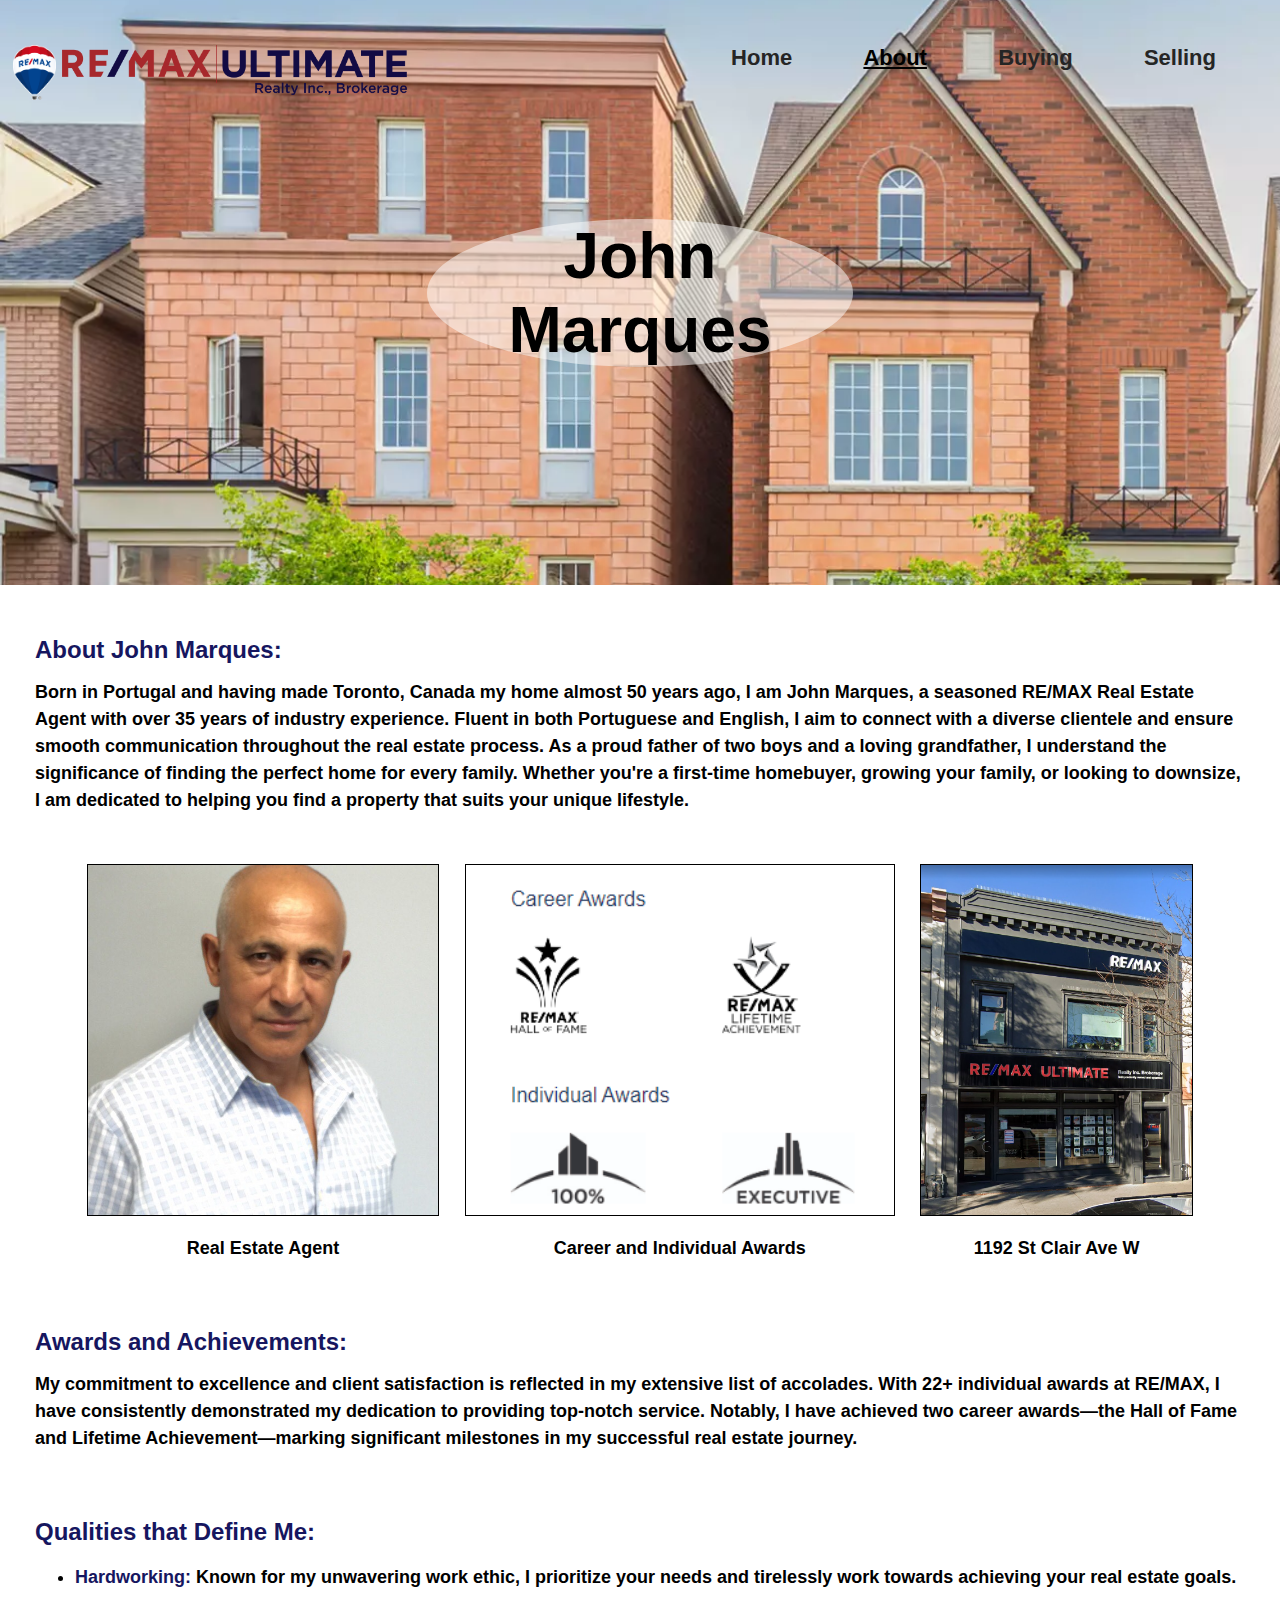
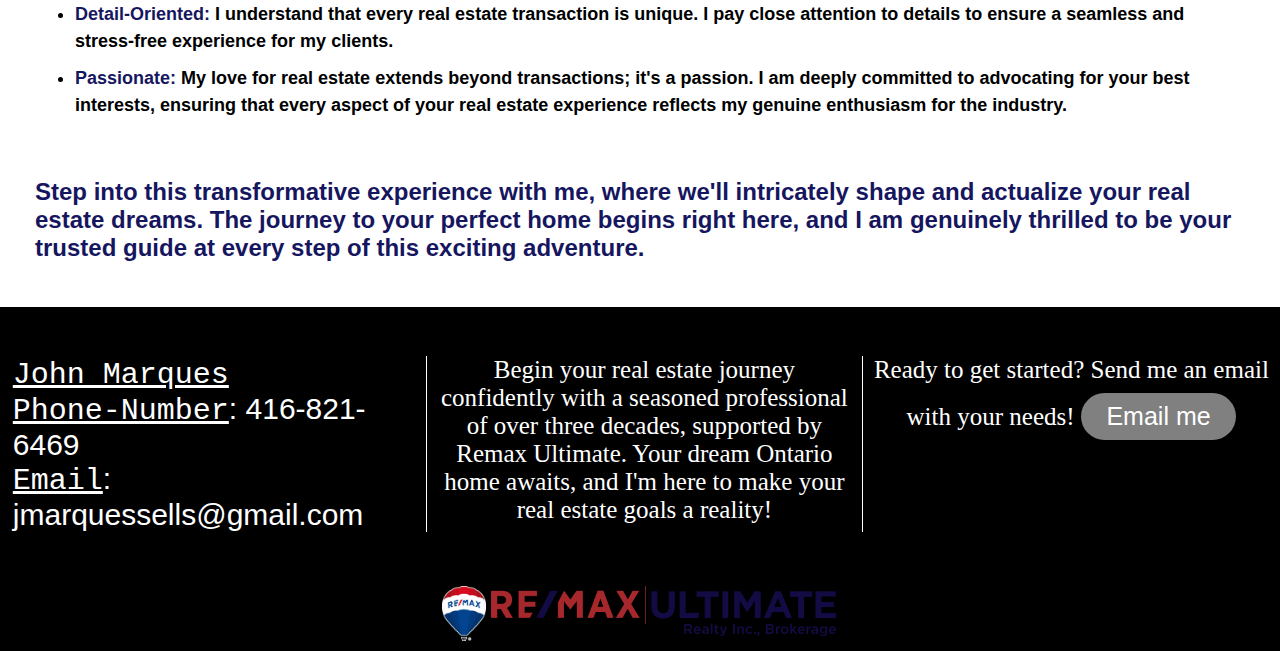
==== about.html @ fe56e2fa "Add files via upload" ====
<!DOCTYPE html>
<html lang="en">

<head>
    <meta charset="UTF-8">
    <meta name="viewport" content="width=device-width, initial-scale=1.0">
    <title>John Marques</title>
    <link rel="stylesheet" href="Styles/headerfooterstyle.css">
    <link rel="stylesheet" href="Styles/aboutstyle.css">
</head>

<body>
    <header>
        <div id="header">
            <div id="topbar">
                <div id="topleftlogo">
                    <img id="logoballoon" src="Images/remaxballoonlogo.png">
                    <img id="logo" src="Images/remaxlogo.png" alt="Remax Ultimate">
                </div>
                <nav>
                    <ul>
                        <li><a href="index.html">Home</a></li>
                        <li><a id="activepage">About</a></li>
                        <li><a href="buying.html">Buying</a></li>
                        <li><a class="rightmost" href="selling.html">Selling</a></li>
                    </ul>
                </nav>
            </div>
            <h1 id="topname">John Marques</h1>
        </div>
    </header>
    <div id="aboutmediv">
        <div id="aboutjohn">
            <div id="aboutjohnwords">
                <h1 id="aboutjohntitle">About John Marques:</h1>
                <h2 id="aboutjohnbody">Born in Portugal and having made Toronto, Canada my home almost 50 years ago, I
                    am John
                    Marques, a seasoned RE/MAX Real Estate Agent
                    with over 35 years of industry experience. Fluent in both Portuguese and English, I aim to connect
                    with
                    a diverse clientele
                    and ensure smooth communication throughout the real estate process. As a proud father of two boys
                    and a
                    loving grandfather,
                    I understand the significance of finding the perfect home for every family. Whether you're a
                    first-time
                    homebuyer, growing
                    your family, or looking to downsize, I am dedicated to helping you find a property that suits your
                    unique lifestyle.</h2>
            </div>
        </div>
        <div id="images">
            <div id="closeupimagediv">
                <img id="closeupjohnimage" src="Images\johnmarquesclosephoto.jpg" alt="John Marques">
                <h2 id="closeupimagetext">Real Estate Agent</h2>
            </div>
            <div id="awardsimagediv">
                <img id="awardsjohnimage" src="Images\awards.png" alt="Awards">
                <h2 id="awardsimagetext"> Career and Individual Awards</h2>
            </div>
            <div id="officeimagediv">
                <img id="officeimage" src="Images\remaxoffice.png" alt="Office">
                <h2 id="officeimagetext">1192 St Clair Ave W</h2>
            </div>
        </div>
        <div id="awards">
            <div id="awardswords">
                <h1 id="awardstitle">Awards and Achievements:</h1>
                <h2 id="awardsbody">My commitment to excellence and client satisfaction is reflected in my extensive
                    list of
                    accolades. With 22+ individual awards
                    at RE/MAX, I have consistently demonstrated my dedication to providing top-notch service. Notably, I
                    have achieved two career
                    awards—the Hall of Fame and Lifetime Achievement—marking significant milestones in my successful
                    real
                    estate journey.</h2>
            </div>
        </div>
        <div id="qualities">
            <h1 id="qualitiestitle">Qualities that Define Me:</h1>
            <h2 id="qualitiesbody">
                <ul>
                    <li><span style="font-weight: bold;">Hardworking: </span>Known for my unwavering work ethic, I
                        prioritize your needs and tirelessly work towards
                        achieving your real estate goals.</li>
                    <li><span style="font-weight: bold;">Detail-Oriented: </span>I understand that every real estate
                        transaction is unique. I pay close attention
                        to details to ensure a seamless and stress-free experience for my clients.</li>
                    <li><span style="font-weight: bold;">Passionate: </span> My love for real estate extends beyond
                        transactions; it's a passion. I am deeply committed
                        to advocating for your best interests, ensuring that every aspect of your real estate experience
                        reflects my genuine enthusiasm for the industry.</li>
                </ul>
            </h2>
        </div>
        <div id="bottommessage">
            <h1 id="bottommessagebody">
                Step into this transformative experience with me, where we'll intricately shape and actualize your real
                estate dreams. The journey to your perfect home begins
                right here, and I am genuinely thrilled to be your trusted guide at every step of this exciting
                adventure.</h1>
        </div>
    </div>
    <hr class="commonborder"> <!--THIS LINE SHOULD BE IN ALL HEADERS-->
    <footer id="footer">
        <div id="topfooter">
            <div id="contactinfo">
                <span class="contactdetails">John Marques</span><br><span class="contactdetails">Phone-Number</span>:
                416-821-6469
                <br><span class="contactdetails">Email</span>: jmarquessells@gmail.com
            </div>
            <hr id="whiteborder">
            </hr>
            <div id="footermessage">
                Begin your real estate journey confidently with a seasoned professional of over three decades, supported
                by
                Remax Ultimate. Your dream Ontario home awaits, and I'm here to make your real estate goals a reality!
            </div>
            <hr id="whiteborder">
            </hr>
            <div id="gettingstarteddiv">
                <span id="gettingstarted">Ready to get started? Send me an email with your needs!</span>
                <button id="mailbutton"
                    onclick="location.href='mailto:jmarquessells@gmail.com?subject=I\'m%20Interested%20in%20Buying%20or%20Selling'">Email
                    me</button>
            </div>
            <hr id="whiteborder">
            </hr>
        </div>
        <div id="endimagesdiv">
            <img id="logoballoon" src="Images/remaxballoonlogo.png">
            <img id="logo" src="Images/remaxlogo.png" alt="Remax Ultimate">
        </div>
    </footer>
</body>

</html>
---- Styles/headerfooterstyle.css ----
body {
    margin: 0;
}

#header {
    display: grid;
    grid-template-columns: repeat(3, 1fr);
    grid-template-rows: repeat(3, 1fr);
    font-family: 'Candara', Arial;
    background-image: url("../Images/houses.png");
    background-repeat: no-repeat;
    background-size: cover;
    height: 65vh;
    grid-template-areas:
        "top top top"
        ". name ."
        ". . .";
}

#topname {
    grid-area: name;
    font-weight: bold;
    color: rgb(0, 0, 0);
    font-family: 'Georgia', Arial;
    font-size: 4em;
    background-color: rgba(255, 255, 255, 0.5);
    /*background-color: rgb(151, 179, 201, 0.5);*/
    border-radius: 50%;
    display: flex;
    justify-content: center;
    align-items: center;
    text-align: center;
}

#topbar {
    display: flex;
    flex-direction: row;
    grid-area: top;
    gap: 10px;
}

#topleftlogo {
    padding-top: 5vh;
    padding-left: 1vw;
}

#logo {
    height: 55px;
}

#logoballoon {
    height: 55px;
}

header nav {
    padding-top: 5vh;
    margin-left: auto;
}

header nav ul {
    list-style: none;
    margin: 0;
    padding: 0;
    display: flex;
    flex-direction: row;
    flex-wrap: wrap;
}

header nav ul li {
    margin-right: 4vw;
}

header nav ul li a {
    text-decoration: none;
    color: rgb(37, 37, 37);
    font-weight: bold;
    font-size: 22px;
    padding: 10px;
}

header nav ul li a:hover {
    color: rgb(0, 0, 0);
}

#activepage {
    color: rgb(0, 0, 0);
    cursor: default;
    text-decoration: underline;
}

.rightmost {
    padding-right: 1vw;
}

.commonborder {
    border: 2px solid #000000;
    margin: 0px;
    width: 100vw;
}

#topfooter {
    font-family: 'Times New Roman', Times, serif;
    display: flex;
    flex-direction: row;
    background-color: #000000;
}

#contactinfo {
    font-family: Arial, Helvetica;
    color: white;
    font-size: 30px;
    background-color: #000000;
    flex: 1;
    margin-top: 5vh;
    margin-bottom: 5vh;
    padding-left: 1vw;
}

.contactdetails {
    text-decoration: underline;
    color: white;
    font-family: monospace, Arial, Helvetica;
}

#footermessage {
    margin-top: 5vh;
    margin-bottom: 5vh;
    text-align: center;
    background-color: #000000;
    color: white;
    font-size: 25px;
    flex: 1;
    padding-left: 1vw;
    padding-right: 1vw;
    border-right: 1px solid white;
    border-left: 1px solid white;
}

#gettingstarteddiv {
    background-color: #000000;
    color: white;
    font-size: 25px;
    flex: 1;
    margin-top: 5vh;
    margin-bottom: 5vh;
    text-align: center;
}

#mailbutton {
    background-color: gray;
    color: white;
    border: none;
    border-radius: 25px;
    font-size: 25px;
    cursor: pointer;
    padding: 1vh 2vw;
    margin-top: 1vh;
}

#endimagesdiv {
    padding-top: 1vh;
    background-color: #000000;
    text-align: center;
    padding-bottom: 1vh;
}

#whiteborder {
    visibility: hidden;
    border: 2px solid #ffffff;
    margin: 0px;
}

@media screen and (max-width: 970px) {
    #header {
        display: flex;
        flex-direction: column;
        gap: 5vh;
    }

    #topbar {
        flex-direction: column;
        justify-content: center;
        align-items: center;
    }

    #topleftlogo {
        padding-left: 0;
    }

    #logo {
        height: 45px;
    }

    #logoballoon {
        height: 45px;
    }

    #topname {
        font-weight: bold;
        font-family: 'Georgia', Arial;
        font-size: 3em;
        border-radius: 0;
    }

    header nav {
        margin-left: 0;
    }

    header nav ul {
        justify-content: center;
        align-items: center;
    }

    header nav ul li {
        margin-right: 3vw;
    }

    .rightmost {
        padding-right: 0;
    }

    #topfooter {
        flex-direction: column;
    }

    #contactinfo {
        margin-bottom: 0;
        padding-left: 0;
        text-align: center;
    }

    #footermessage {
        margin-bottom: 0;
        padding-left: 0;
        padding-right: 0;
        border-right: 0;
        border-left: 0;
    }

    #gettingstarteddiv {
        margin-bottom: 0;
    }

    #endimagesdiv {
        padding-top: 5vh;
        padding-bottom: 5vh;
    }

    #whiteborder {
        visibility: visible;
        margin-top: 3vh;
        border-radius: 100%;
    }
}
---- Styles/aboutstyle.css ----
:root {
    --heading-color: #16165f;
}

#images,
#awards,
#qualities {
    padding-top: 35px;
}

#bottommessage {
    padding-top: 25px;
    /* 10 less due to 10 being added from bulletin */
}

#aboutmediv {
    max-width: 1300px;
    display: flex;
    flex-direction: column;
    font-family: 'Arial', sans-serif;
    margin: 0px;
    padding: 35px;
    background-color: rgb(255, 255, 255);
    justify-content: center;
    align-items: center;
    margin: auto;
}

#images {
    display: flex;
    flex-direction: row;
    flex-wrap: wrap;
    gap: 2vw;
    justify-content: center;
    align-items: center;
}

#closeupjohnimage,
#awardsjohnimage,
#officeimage {
    height: 350px;
    border: 1px solid #000;
}

#aboutjohntitle,
#awardstitle,
#qualitiestitle,
#bottommessagebody {
    color: var(--heading-color);
    font-size: 24px;
    margin-bottom: 10px;
}

#aboutjohnbody,
#awardsbody,
#qualitiesbody,
#closeupimagetext,
#awardsimagetext,
#officeimagetext {
    color: #000000;
    font-size: 18px;
    line-height: 1.5;
}

#closeupimagetext,
#awardsimagetext,
#officeimagetext {
    text-align: center;
}

#qualities li {
    margin-bottom: 10px;
}

#qualities li span {
    font-weight: bold;
    color: var(--heading-color);
}


@media screen and (max-width: 500px) {

    #images,
    #awards,
    #qualities {
        padding-top: 10px;
    }

    #bottommessage {
        padding-top: 5px;
        /* 5 less due to 5 being added from bulletin */
    }

    #closeupjohnimage,
    #awardsjohnimage,
    #officeimage {
        height: 150px;
    }

    #aboutjohntitle,
    #qualitiestitle,
    #bottommessagebody {
        font-size: 20px;
    }

    #aboutjohnbody,
    #awardsbody,
    #qualitiesbody,
    #closeupimagetext,
    #awardsimagetext,
    #officeimagetext {
        font-size: 15px;
        line-height: 1.2;
    }

    #qualities li {
        margin-bottom: 5px;
    }
}
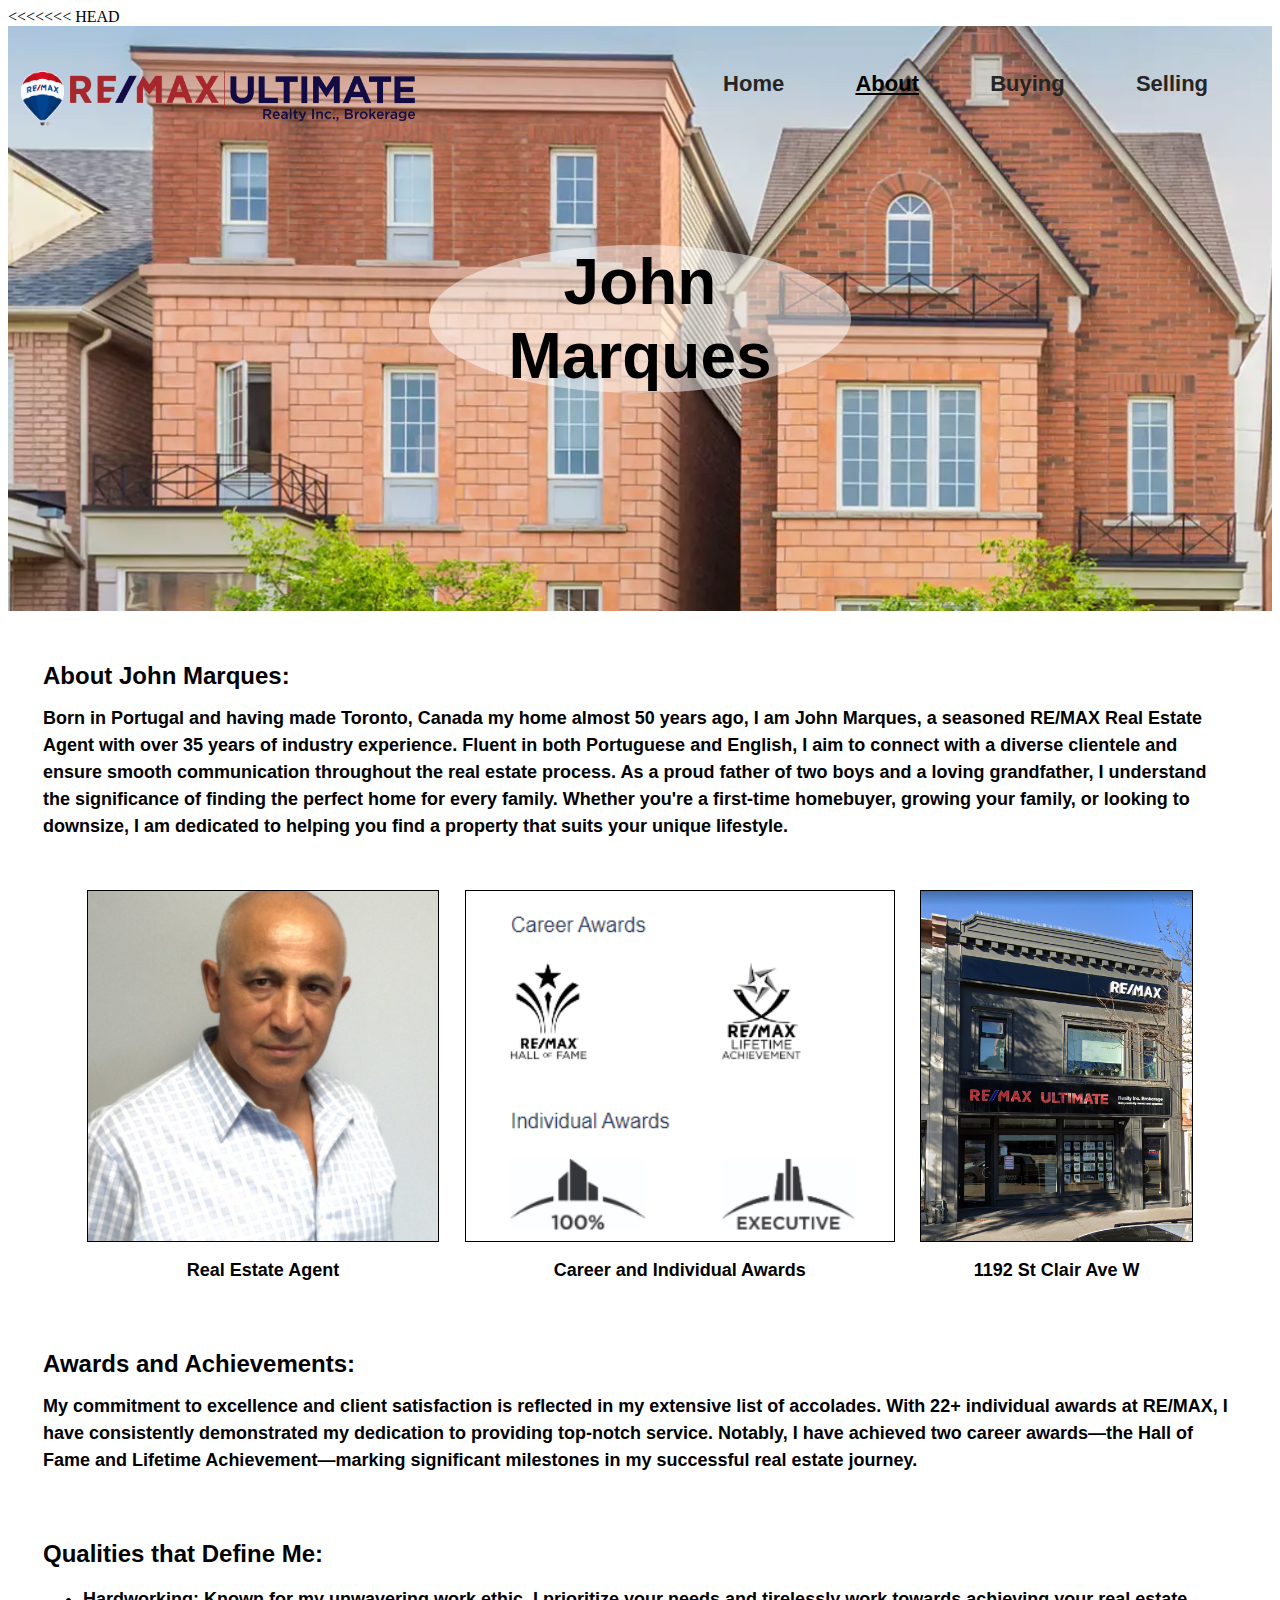
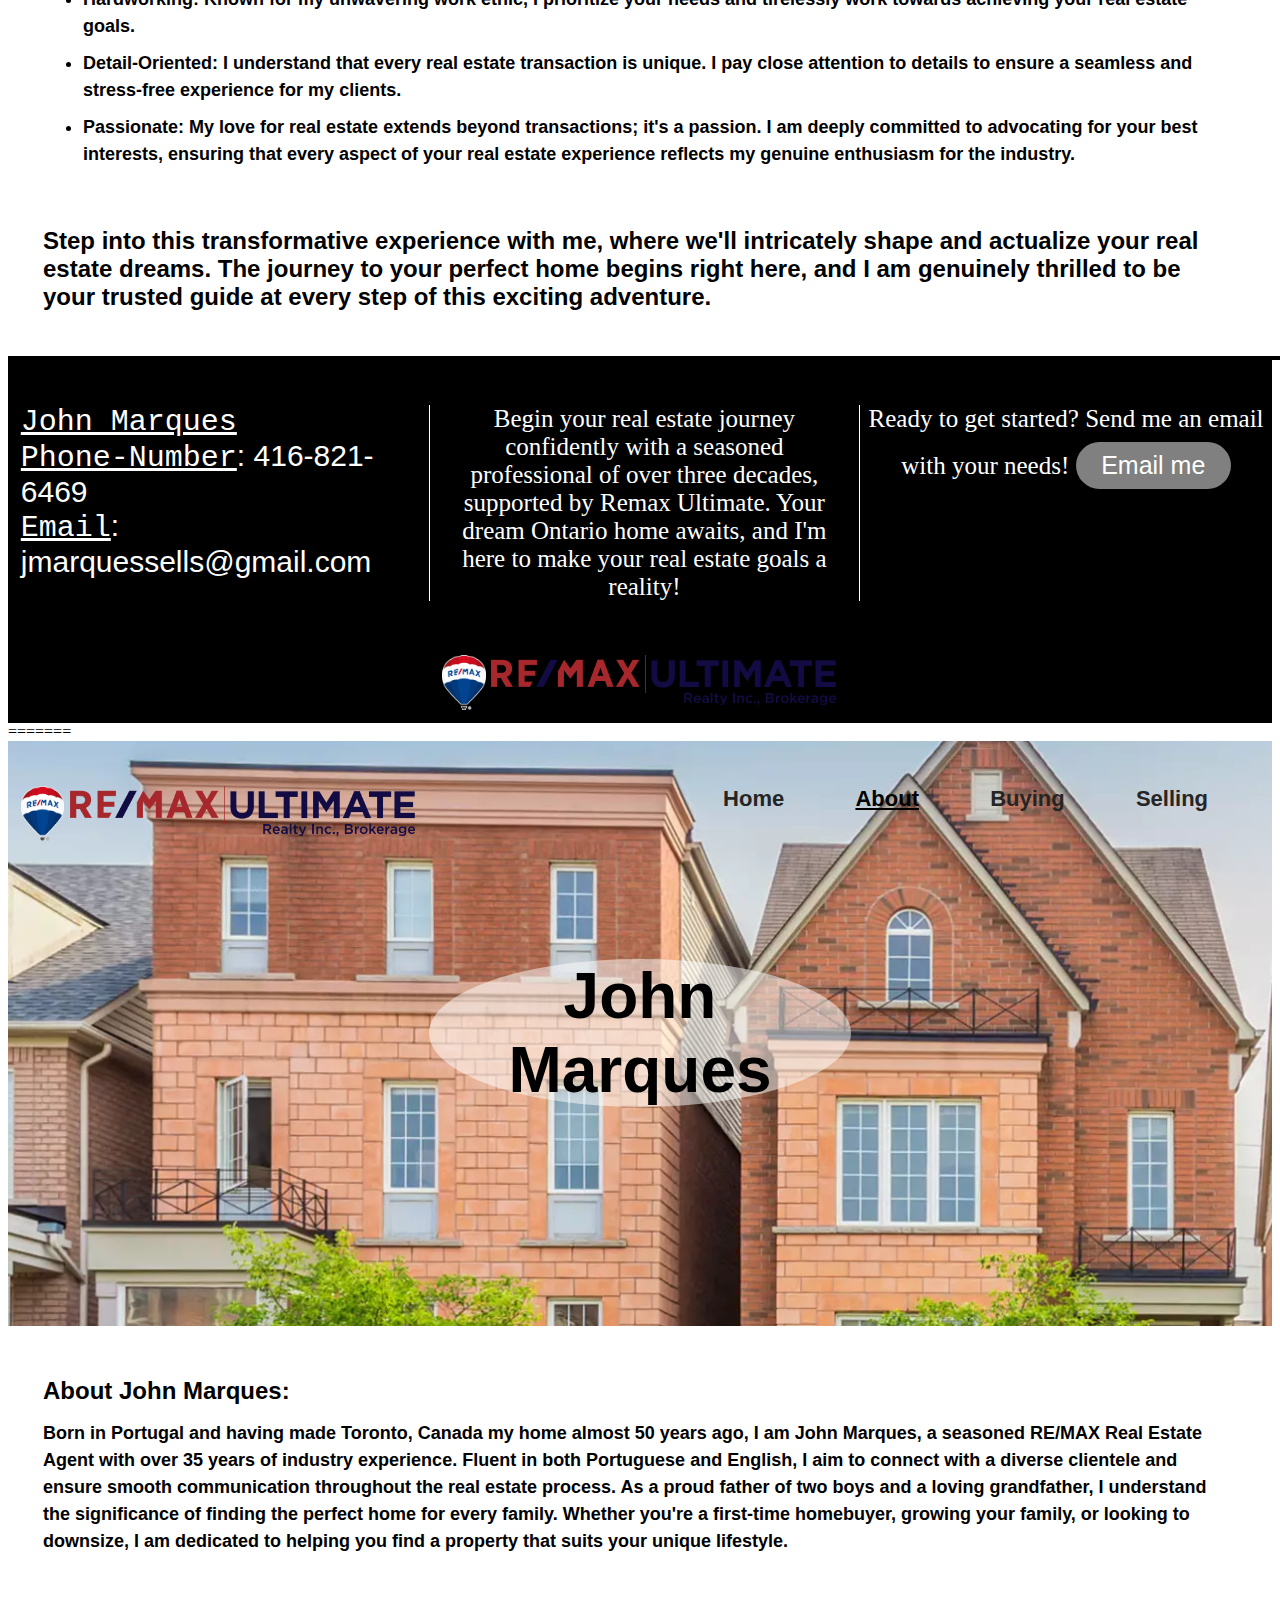
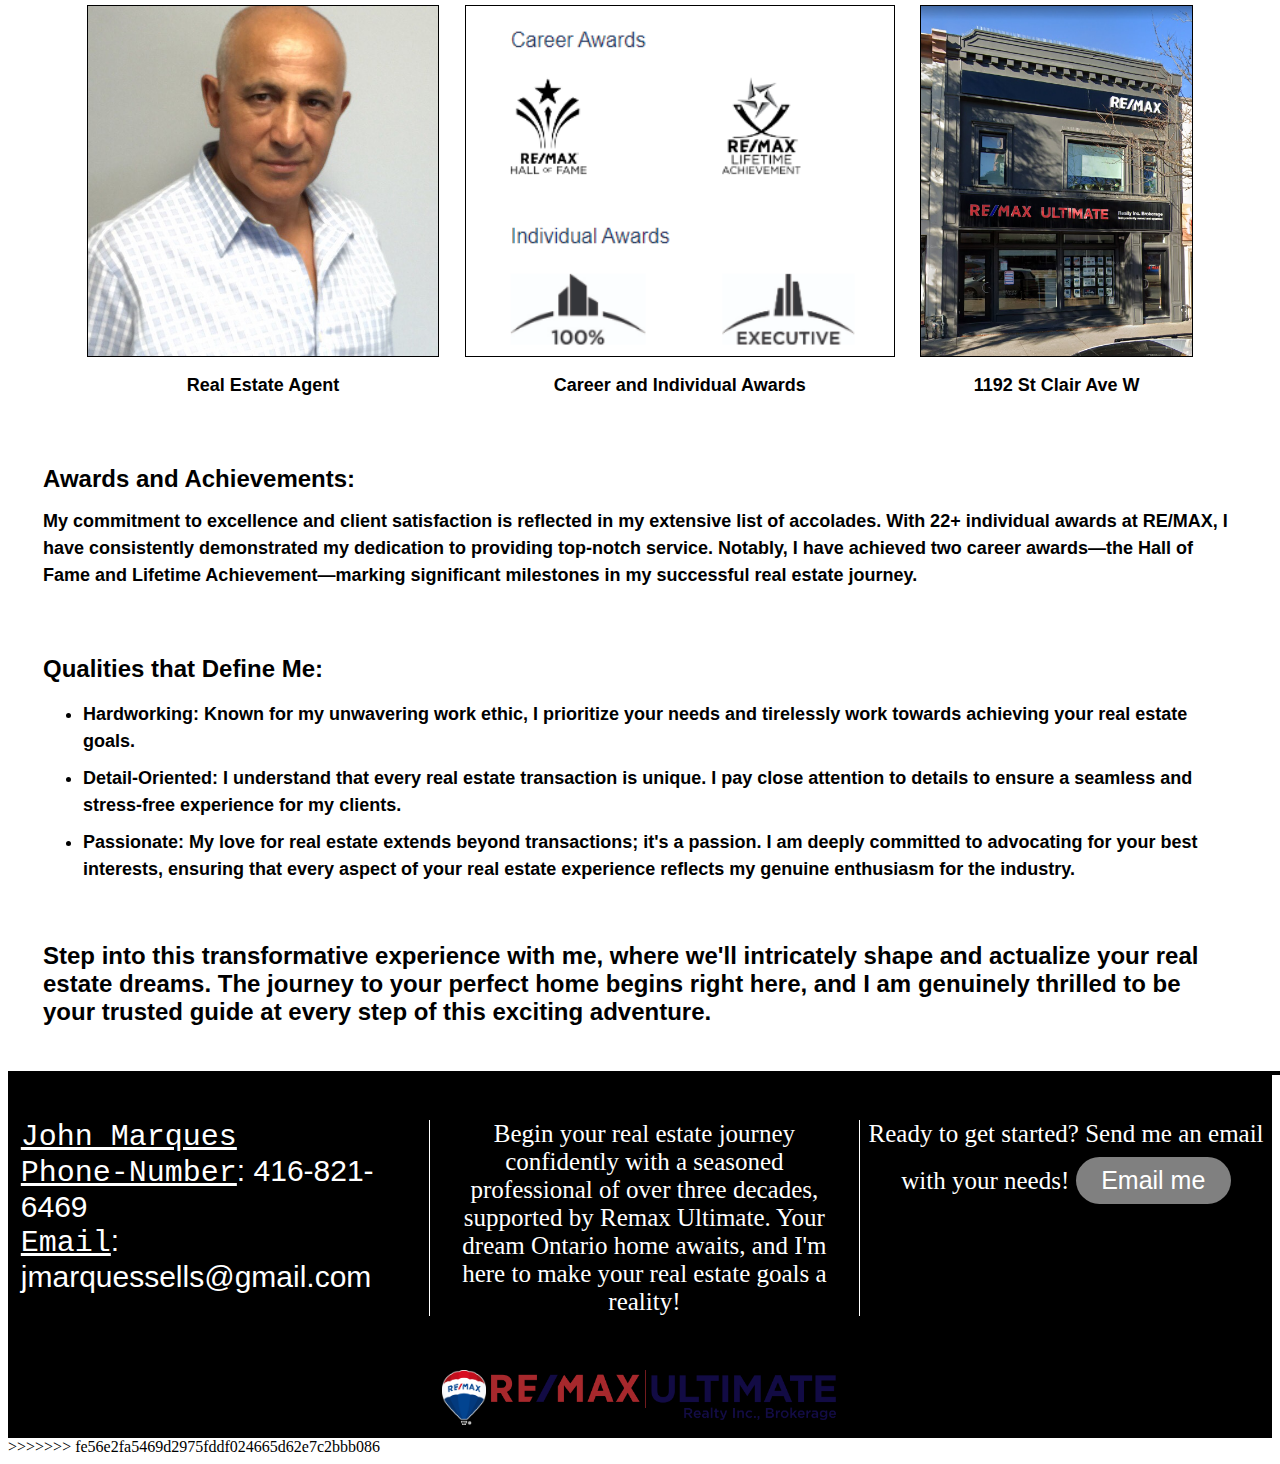
==== commit 258692bc: "Cleaned Code for Website 2" ====
--- a/about.html
+++ b/about.html
@@ -1,137 +1,276 @@
-<!DOCTYPE html>
-<html lang="en">
-
-<head>
-    <meta charset="UTF-8">
-    <meta name="viewport" content="width=device-width, initial-scale=1.0">
-    <title>John Marques</title>
-    <link rel="stylesheet" href="Styles/headerfooterstyle.css">
-    <link rel="stylesheet" href="Styles/aboutstyle.css">
-</head>
-
-<body>
-    <header>
-        <div id="header">
-            <div id="topbar">
-                <div id="topleftlogo">
-                    <img id="logoballoon" src="Images/remaxballoonlogo.png">
-                    <img id="logo" src="Images/remaxlogo.png" alt="Remax Ultimate">
-                </div>
-                <nav>
-                    <ul>
-                        <li><a href="index.html">Home</a></li>
-                        <li><a id="activepage">About</a></li>
-                        <li><a href="buying.html">Buying</a></li>
-                        <li><a class="rightmost" href="selling.html">Selling</a></li>
-                    </ul>
-                </nav>
-            </div>
-            <h1 id="topname">John Marques</h1>
-        </div>
-    </header>
-    <div id="aboutmediv">
-        <div id="aboutjohn">
-            <div id="aboutjohnwords">
-                <h1 id="aboutjohntitle">About John Marques:</h1>
-                <h2 id="aboutjohnbody">Born in Portugal and having made Toronto, Canada my home almost 50 years ago, I
-                    am John
-                    Marques, a seasoned RE/MAX Real Estate Agent
-                    with over 35 years of industry experience. Fluent in both Portuguese and English, I aim to connect
-                    with
-                    a diverse clientele
-                    and ensure smooth communication throughout the real estate process. As a proud father of two boys
-                    and a
-                    loving grandfather,
-                    I understand the significance of finding the perfect home for every family. Whether you're a
-                    first-time
-                    homebuyer, growing
-                    your family, or looking to downsize, I am dedicated to helping you find a property that suits your
-                    unique lifestyle.</h2>
-            </div>
-        </div>
-        <div id="images">
-            <div id="closeupimagediv">
-                <img id="closeupjohnimage" src="Images\johnmarquesclosephoto.jpg" alt="John Marques">
-                <h2 id="closeupimagetext">Real Estate Agent</h2>
-            </div>
-            <div id="awardsimagediv">
-                <img id="awardsjohnimage" src="Images\awards.png" alt="Awards">
-                <h2 id="awardsimagetext"> Career and Individual Awards</h2>
-            </div>
-            <div id="officeimagediv">
-                <img id="officeimage" src="Images\remaxoffice.png" alt="Office">
-                <h2 id="officeimagetext">1192 St Clair Ave W</h2>
-            </div>
-        </div>
-        <div id="awards">
-            <div id="awardswords">
-                <h1 id="awardstitle">Awards and Achievements:</h1>
-                <h2 id="awardsbody">My commitment to excellence and client satisfaction is reflected in my extensive
-                    list of
-                    accolades. With 22+ individual awards
-                    at RE/MAX, I have consistently demonstrated my dedication to providing top-notch service. Notably, I
-                    have achieved two career
-                    awards—the Hall of Fame and Lifetime Achievement—marking significant milestones in my successful
-                    real
-                    estate journey.</h2>
-            </div>
-        </div>
-        <div id="qualities">
-            <h1 id="qualitiestitle">Qualities that Define Me:</h1>
-            <h2 id="qualitiesbody">
-                <ul>
-                    <li><span style="font-weight: bold;">Hardworking: </span>Known for my unwavering work ethic, I
-                        prioritize your needs and tirelessly work towards
-                        achieving your real estate goals.</li>
-                    <li><span style="font-weight: bold;">Detail-Oriented: </span>I understand that every real estate
-                        transaction is unique. I pay close attention
-                        to details to ensure a seamless and stress-free experience for my clients.</li>
-                    <li><span style="font-weight: bold;">Passionate: </span> My love for real estate extends beyond
-                        transactions; it's a passion. I am deeply committed
-                        to advocating for your best interests, ensuring that every aspect of your real estate experience
-                        reflects my genuine enthusiasm for the industry.</li>
-                </ul>
-            </h2>
-        </div>
-        <div id="bottommessage">
-            <h1 id="bottommessagebody">
-                Step into this transformative experience with me, where we'll intricately shape and actualize your real
-                estate dreams. The journey to your perfect home begins
-                right here, and I am genuinely thrilled to be your trusted guide at every step of this exciting
-                adventure.</h1>
-        </div>
-    </div>
-    <hr class="commonborder"> <!--THIS LINE SHOULD BE IN ALL HEADERS-->
-    <footer id="footer">
-        <div id="topfooter">
-            <div id="contactinfo">
-                <span class="contactdetails">John Marques</span><br><span class="contactdetails">Phone-Number</span>:
-                416-821-6469
-                <br><span class="contactdetails">Email</span>: jmarquessells@gmail.com
-            </div>
-            <hr id="whiteborder">
-            </hr>
-            <div id="footermessage">
-                Begin your real estate journey confidently with a seasoned professional of over three decades, supported
-                by
-                Remax Ultimate. Your dream Ontario home awaits, and I'm here to make your real estate goals a reality!
-            </div>
-            <hr id="whiteborder">
-            </hr>
-            <div id="gettingstarteddiv">
-                <span id="gettingstarted">Ready to get started? Send me an email with your needs!</span>
-                <button id="mailbutton"
-                    onclick="location.href='mailto:jmarquessells@gmail.com?subject=I\'m%20Interested%20in%20Buying%20or%20Selling'">Email
-                    me</button>
-            </div>
-            <hr id="whiteborder">
-            </hr>
-        </div>
-        <div id="endimagesdiv">
-            <img id="logoballoon" src="Images/remaxballoonlogo.png">
-            <img id="logo" src="Images/remaxlogo.png" alt="Remax Ultimate">
-        </div>
-    </footer>
-</body>
-
+<<<<<<< HEAD
+<!DOCTYPE html>
+<html lang="en">
+
+<head>
+    <meta charset="UTF-8">
+    <meta name="viewport" content="width=device-width, initial-scale=1.0">
+    <title>John Marques</title>
+    <link rel="stylesheet" href="Styles/headerfooterstyle.css">
+    <link rel="stylesheet" href="Styles/aboutstyle.css">
+</head>
+
+<body>
+    <header>
+        <div id="header">
+            <div id="topbar">
+                <div id="topleftlogo">
+                    <img id="logoballoon" src="Images/remaxballoonlogo.png">
+                    <img id="logo" src="Images/remaxlogo.png" alt="Remax Ultimate">
+                </div>
+                <nav>
+                    <ul>
+                        <li><a href="index.html">Home</a></li>
+                        <li><a id="activepage">About</a></li>
+                        <li><a href="buying.html">Buying</a></li>
+                        <li><a class="rightmost" href="selling.html">Selling</a></li>
+                    </ul>
+                </nav>
+            </div>
+            <h1 id="topname">John Marques</h1>
+        </div>
+    </header>
+    <div id="aboutmediv">
+        <div id="aboutjohn">
+            <div id="aboutjohnwords">
+                <h1 id="aboutjohntitle">About John Marques:</h1>
+                <h2 id="aboutjohnbody">Born in Portugal and having made Toronto, Canada my home almost 50 years ago, I
+                    am John
+                    Marques, a seasoned RE/MAX Real Estate Agent
+                    with over 35 years of industry experience. Fluent in both Portuguese and English, I aim to connect
+                    with
+                    a diverse clientele
+                    and ensure smooth communication throughout the real estate process. As a proud father of two boys
+                    and a
+                    loving grandfather,
+                    I understand the significance of finding the perfect home for every family. Whether you're a
+                    first-time
+                    homebuyer, growing
+                    your family, or looking to downsize, I am dedicated to helping you find a property that suits your
+                    unique lifestyle.</h2>
+            </div>
+        </div>
+        <div id="images">
+            <div id="closeupimagediv">
+                <img id="closeupjohnimage" src="Images\johnmarquesclosephoto.jpg" alt="John Marques">
+                <h2 id="closeupimagetext">Real Estate Agent</h2>
+            </div>
+            <div id="awardsimagediv">
+                <img id="awardsjohnimage" src="Images\awards.png" alt="Awards">
+                <h2 id="awardsimagetext"> Career and Individual Awards</h2>
+            </div>
+            <div id="officeimagediv">
+                <img id="officeimage" src="Images\remaxoffice.png" alt="Office">
+                <h2 id="officeimagetext">1192 St Clair Ave W</h2>
+            </div>
+        </div>
+        <div id="awards">
+            <div id="awardswords">
+                <h1 id="awardstitle">Awards and Achievements:</h1>
+                <h2 id="awardsbody">My commitment to excellence and client satisfaction is reflected in my extensive
+                    list of
+                    accolades. With 22+ individual awards
+                    at RE/MAX, I have consistently demonstrated my dedication to providing top-notch service. Notably, I
+                    have achieved two career
+                    awards—the Hall of Fame and Lifetime Achievement—marking significant milestones in my successful
+                    real
+                    estate journey.</h2>
+            </div>
+        </div>
+        <div id="qualities">
+            <h1 id="qualitiestitle">Qualities that Define Me:</h1>
+            <h2 id="qualitiesbody">
+                <ul>
+                    <li><span style="font-weight: bold;">Hardworking: </span>Known for my unwavering work ethic, I
+                        prioritize your needs and tirelessly work towards
+                        achieving your real estate goals.</li>
+                    <li><span style="font-weight: bold;">Detail-Oriented: </span>I understand that every real estate
+                        transaction is unique. I pay close attention
+                        to details to ensure a seamless and stress-free experience for my clients.</li>
+                    <li><span style="font-weight: bold;">Passionate: </span> My love for real estate extends beyond
+                        transactions; it's a passion. I am deeply committed
+                        to advocating for your best interests, ensuring that every aspect of your real estate experience
+                        reflects my genuine enthusiasm for the industry.</li>
+                </ul>
+            </h2>
+        </div>
+        <div id="bottommessage">
+            <h1 id="bottommessagebody">
+                Step into this transformative experience with me, where we'll intricately shape and actualize your real
+                estate dreams. The journey to your perfect home begins
+                right here, and I am genuinely thrilled to be your trusted guide at every step of this exciting
+                adventure.</h1>
+        </div>
+    </div>
+    <hr class="commonborder"> <!--THIS LINE SHOULD BE IN ALL HEADERS-->
+    <footer id="footer">
+        <div id="topfooter">
+            <div id="contactinfo">
+                <span class="contactdetails">John Marques</span><br><span class="contactdetails">Phone-Number</span>:
+                416-821-6469
+                <br><span class="contactdetails">Email</span>: jmarquessells@gmail.com
+            </div>
+            <hr id="whiteborder">
+            </hr>
+            <div id="footermessage">
+                Begin your real estate journey confidently with a seasoned professional of over three decades, supported
+                by
+                Remax Ultimate. Your dream Ontario home awaits, and I'm here to make your real estate goals a reality!
+            </div>
+            <hr id="whiteborder">
+            </hr>
+            <div id="gettingstarteddiv">
+                <span id="gettingstarted">Ready to get started? Send me an email with your needs!</span>
+                <button id="mailbutton"
+                    onclick="location.href='mailto:jmarquessells@gmail.com?subject=I\'m%20Interested%20in%20Buying%20or%20Selling'">Email
+                    me</button>
+            </div>
+            <hr id="whiteborder">
+            </hr>
+        </div>
+        <div id="endimagesdiv">
+            <img id="logoballoon" src="Images/remaxballoonlogo.png">
+            <img id="logo" src="Images/remaxlogo.png" alt="Remax Ultimate">
+        </div>
+    </footer>
+</body>
+
+=======
+<!DOCTYPE html>
+<html lang="en">
+
+<head>
+    <meta charset="UTF-8">
+    <meta name="viewport" content="width=device-width, initial-scale=1.0">
+    <title>John Marques</title>
+    <link rel="stylesheet" href="Styles/headerfooterstyle.css">
+    <link rel="stylesheet" href="Styles/aboutstyle.css">
+</head>
+
+<body>
+    <header>
+        <div id="header">
+            <div id="topbar">
+                <div id="topleftlogo">
+                    <img id="logoballoon" src="Images/remaxballoonlogo.png">
+                    <img id="logo" src="Images/remaxlogo.png" alt="Remax Ultimate">
+                </div>
+                <nav>
+                    <ul>
+                        <li><a href="index.html">Home</a></li>
+                        <li><a id="activepage">About</a></li>
+                        <li><a href="buying.html">Buying</a></li>
+                        <li><a class="rightmost" href="selling.html">Selling</a></li>
+                    </ul>
+                </nav>
+            </div>
+            <h1 id="topname">John Marques</h1>
+        </div>
+    </header>
+    <div id="aboutmediv">
+        <div id="aboutjohn">
+            <div id="aboutjohnwords">
+                <h1 id="aboutjohntitle">About John Marques:</h1>
+                <h2 id="aboutjohnbody">Born in Portugal and having made Toronto, Canada my home almost 50 years ago, I
+                    am John
+                    Marques, a seasoned RE/MAX Real Estate Agent
+                    with over 35 years of industry experience. Fluent in both Portuguese and English, I aim to connect
+                    with
+                    a diverse clientele
+                    and ensure smooth communication throughout the real estate process. As a proud father of two boys
+                    and a
+                    loving grandfather,
+                    I understand the significance of finding the perfect home for every family. Whether you're a
+                    first-time
+                    homebuyer, growing
+                    your family, or looking to downsize, I am dedicated to helping you find a property that suits your
+                    unique lifestyle.</h2>
+            </div>
+        </div>
+        <div id="images">
+            <div id="closeupimagediv">
+                <img id="closeupjohnimage" src="Images\johnmarquesclosephoto.jpg" alt="John Marques">
+                <h2 id="closeupimagetext">Real Estate Agent</h2>
+            </div>
+            <div id="awardsimagediv">
+                <img id="awardsjohnimage" src="Images\awards.png" alt="Awards">
+                <h2 id="awardsimagetext"> Career and Individual Awards</h2>
+            </div>
+            <div id="officeimagediv">
+                <img id="officeimage" src="Images\remaxoffice.png" alt="Office">
+                <h2 id="officeimagetext">1192 St Clair Ave W</h2>
+            </div>
+        </div>
+        <div id="awards">
+            <div id="awardswords">
+                <h1 id="awardstitle">Awards and Achievements:</h1>
+                <h2 id="awardsbody">My commitment to excellence and client satisfaction is reflected in my extensive
+                    list of
+                    accolades. With 22+ individual awards
+                    at RE/MAX, I have consistently demonstrated my dedication to providing top-notch service. Notably, I
+                    have achieved two career
+                    awards—the Hall of Fame and Lifetime Achievement—marking significant milestones in my successful
+                    real
+                    estate journey.</h2>
+            </div>
+        </div>
+        <div id="qualities">
+            <h1 id="qualitiestitle">Qualities that Define Me:</h1>
+            <h2 id="qualitiesbody">
+                <ul>
+                    <li><span style="font-weight: bold;">Hardworking: </span>Known for my unwavering work ethic, I
+                        prioritize your needs and tirelessly work towards
+                        achieving your real estate goals.</li>
+                    <li><span style="font-weight: bold;">Detail-Oriented: </span>I understand that every real estate
+                        transaction is unique. I pay close attention
+                        to details to ensure a seamless and stress-free experience for my clients.</li>
+                    <li><span style="font-weight: bold;">Passionate: </span> My love for real estate extends beyond
+                        transactions; it's a passion. I am deeply committed
+                        to advocating for your best interests, ensuring that every aspect of your real estate experience
+                        reflects my genuine enthusiasm for the industry.</li>
+                </ul>
+            </h2>
+        </div>
+        <div id="bottommessage">
+            <h1 id="bottommessagebody">
+                Step into this transformative experience with me, where we'll intricately shape and actualize your real
+                estate dreams. The journey to your perfect home begins
+                right here, and I am genuinely thrilled to be your trusted guide at every step of this exciting
+                adventure.</h1>
+        </div>
+    </div>
+    <hr class="commonborder"> <!--THIS LINE SHOULD BE IN ALL HEADERS-->
+    <footer id="footer">
+        <div id="topfooter">
+            <div id="contactinfo">
+                <span class="contactdetails">John Marques</span><br><span class="contactdetails">Phone-Number</span>:
+                416-821-6469
+                <br><span class="contactdetails">Email</span>: jmarquessells@gmail.com
+            </div>
+            <hr id="whiteborder">
+            </hr>
+            <div id="footermessage">
+                Begin your real estate journey confidently with a seasoned professional of over three decades, supported
+                by
+                Remax Ultimate. Your dream Ontario home awaits, and I'm here to make your real estate goals a reality!
+            </div>
+            <hr id="whiteborder">
+            </hr>
+            <div id="gettingstarteddiv">
+                <span id="gettingstarted">Ready to get started? Send me an email with your needs!</span>
+                <button id="mailbutton"
+                    onclick="location.href='mailto:jmarquessells@gmail.com?subject=I\'m%20Interested%20in%20Buying%20or%20Selling'">Email
+                    me</button>
+            </div>
+            <hr id="whiteborder">
+            </hr>
+        </div>
+        <div id="endimagesdiv">
+            <img id="logoballoon" src="Images/remaxballoonlogo.png">
+            <img id="logo" src="Images/remaxlogo.png" alt="Remax Ultimate">
+        </div>
+    </footer>
+</body>
+
+>>>>>>> fe56e2fa5469d2975fddf024665d62e7c2bbb086
 </html>--- a/Styles/headerfooterstyle.css
+++ b/Styles/headerfooterstyle.css
@@ -1,254 +1,510 @@
-body {
-    margin: 0;
-}
-
-#header {
-    display: grid;
-    grid-template-columns: repeat(3, 1fr);
-    grid-template-rows: repeat(3, 1fr);
-    font-family: 'Candara', Arial;
-    background-image: url("../Images/houses.png");
-    background-repeat: no-repeat;
-    background-size: cover;
-    height: 65vh;
-    grid-template-areas:
-        "top top top"
-        ". name ."
-        ". . .";
-}
-
-#topname {
-    grid-area: name;
-    font-weight: bold;
-    color: rgb(0, 0, 0);
-    font-family: 'Georgia', Arial;
-    font-size: 4em;
-    background-color: rgba(255, 255, 255, 0.5);
-    /*background-color: rgb(151, 179, 201, 0.5);*/
-    border-radius: 50%;
-    display: flex;
-    justify-content: center;
-    align-items: center;
-    text-align: center;
-}
-
-#topbar {
-    display: flex;
-    flex-direction: row;
-    grid-area: top;
-    gap: 10px;
-}
-
-#topleftlogo {
-    padding-top: 5vh;
-    padding-left: 1vw;
-}
-
-#logo {
-    height: 55px;
-}
-
-#logoballoon {
-    height: 55px;
-}
-
-header nav {
-    padding-top: 5vh;
-    margin-left: auto;
-}
-
-header nav ul {
-    list-style: none;
-    margin: 0;
-    padding: 0;
-    display: flex;
-    flex-direction: row;
-    flex-wrap: wrap;
-}
-
-header nav ul li {
-    margin-right: 4vw;
-}
-
-header nav ul li a {
-    text-decoration: none;
-    color: rgb(37, 37, 37);
-    font-weight: bold;
-    font-size: 22px;
-    padding: 10px;
-}
-
-header nav ul li a:hover {
-    color: rgb(0, 0, 0);
-}
-
-#activepage {
-    color: rgb(0, 0, 0);
-    cursor: default;
-    text-decoration: underline;
-}
-
-.rightmost {
-    padding-right: 1vw;
-}
-
-.commonborder {
-    border: 2px solid #000000;
-    margin: 0px;
-    width: 100vw;
-}
-
-#topfooter {
-    font-family: 'Times New Roman', Times, serif;
-    display: flex;
-    flex-direction: row;
-    background-color: #000000;
-}
-
-#contactinfo {
-    font-family: Arial, Helvetica;
-    color: white;
-    font-size: 30px;
-    background-color: #000000;
-    flex: 1;
-    margin-top: 5vh;
-    margin-bottom: 5vh;
-    padding-left: 1vw;
-}
-
-.contactdetails {
-    text-decoration: underline;
-    color: white;
-    font-family: monospace, Arial, Helvetica;
-}
-
-#footermessage {
-    margin-top: 5vh;
-    margin-bottom: 5vh;
-    text-align: center;
-    background-color: #000000;
-    color: white;
-    font-size: 25px;
-    flex: 1;
-    padding-left: 1vw;
-    padding-right: 1vw;
-    border-right: 1px solid white;
-    border-left: 1px solid white;
-}
-
-#gettingstarteddiv {
-    background-color: #000000;
-    color: white;
-    font-size: 25px;
-    flex: 1;
-    margin-top: 5vh;
-    margin-bottom: 5vh;
-    text-align: center;
-}
-
-#mailbutton {
-    background-color: gray;
-    color: white;
-    border: none;
-    border-radius: 25px;
-    font-size: 25px;
-    cursor: pointer;
-    padding: 1vh 2vw;
-    margin-top: 1vh;
-}
-
-#endimagesdiv {
-    padding-top: 1vh;
-    background-color: #000000;
-    text-align: center;
-    padding-bottom: 1vh;
-}
-
-#whiteborder {
-    visibility: hidden;
-    border: 2px solid #ffffff;
-    margin: 0px;
-}
-
-@media screen and (max-width: 970px) {
-    #header {
-        display: flex;
-        flex-direction: column;
-        gap: 5vh;
-    }
-
-    #topbar {
-        flex-direction: column;
-        justify-content: center;
-        align-items: center;
-    }
-
-    #topleftlogo {
-        padding-left: 0;
-    }
-
-    #logo {
-        height: 45px;
-    }
-
-    #logoballoon {
-        height: 45px;
-    }
-
-    #topname {
-        font-weight: bold;
-        font-family: 'Georgia', Arial;
-        font-size: 3em;
-        border-radius: 0;
-    }
-
-    header nav {
-        margin-left: 0;
-    }
-
-    header nav ul {
-        justify-content: center;
-        align-items: center;
-    }
-
-    header nav ul li {
-        margin-right: 3vw;
-    }
-
-    .rightmost {
-        padding-right: 0;
-    }
-
-    #topfooter {
-        flex-direction: column;
-    }
-
-    #contactinfo {
-        margin-bottom: 0;
-        padding-left: 0;
-        text-align: center;
-    }
-
-    #footermessage {
-        margin-bottom: 0;
-        padding-left: 0;
-        padding-right: 0;
-        border-right: 0;
-        border-left: 0;
-    }
-
-    #gettingstarteddiv {
-        margin-bottom: 0;
-    }
-
-    #endimagesdiv {
-        padding-top: 5vh;
-        padding-bottom: 5vh;
-    }
-
-    #whiteborder {
-        visibility: visible;
-        margin-top: 3vh;
-        border-radius: 100%;
-    }
+<<<<<<< HEAD
+body {
+    margin: 0;
+}
+
+#header {
+    display: grid;
+    grid-template-columns: repeat(3, 1fr);
+    grid-template-rows: repeat(3, 1fr);
+    font-family: 'Candara', Arial;
+    background-image: url("../Images/houses.png");
+    background-repeat: no-repeat;
+    background-size: cover;
+    height: 65vh;
+    grid-template-areas:
+        "top top top"
+        ". name ."
+        ". . .";
+}
+
+#topname {
+    grid-area: name;
+    font-weight: bold;
+    color: rgb(0, 0, 0);
+    font-family: 'Georgia', Arial;
+    font-size: 4em;
+    background-color: rgba(255, 255, 255, 0.5);
+    /*background-color: rgb(151, 179, 201, 0.5);*/
+    border-radius: 50%;
+    display: flex;
+    justify-content: center;
+    align-items: center;
+    text-align: center;
+}
+
+#topbar {
+    display: flex;
+    flex-direction: row;
+    grid-area: top;
+    gap: 10px;
+}
+
+#topleftlogo {
+    padding-top: 5vh;
+    padding-left: 1vw;
+}
+
+#logo {
+    height: 55px;
+}
+
+#logoballoon {
+    height: 55px;
+}
+
+header nav {
+    padding-top: 5vh;
+    margin-left: auto;
+}
+
+header nav ul {
+    list-style: none;
+    margin: 0;
+    padding: 0;
+    display: flex;
+    flex-direction: row;
+    flex-wrap: wrap;
+}
+
+header nav ul li {
+    margin-right: 4vw;
+}
+
+header nav ul li a {
+    text-decoration: none;
+    color: rgb(37, 37, 37);
+    font-weight: bold;
+    font-size: 22px;
+    padding: 10px;
+}
+
+header nav ul li a:hover {
+    color: rgb(0, 0, 0);
+}
+
+#activepage {
+    color: rgb(0, 0, 0);
+    cursor: default;
+    text-decoration: underline;
+}
+
+.rightmost {
+    padding-right: 1vw;
+}
+
+.commonborder {
+    border: 2px solid #000000;
+    margin: 0px;
+    width: 100vw;
+}
+
+#topfooter {
+    font-family: 'Times New Roman', Times, serif;
+    display: flex;
+    flex-direction: row;
+    background-color: #000000;
+}
+
+#contactinfo {
+    font-family: Arial, Helvetica;
+    color: white;
+    font-size: 30px;
+    background-color: #000000;
+    flex: 1;
+    margin-top: 5vh;
+    margin-bottom: 5vh;
+    padding-left: 1vw;
+}
+
+.contactdetails {
+    text-decoration: underline;
+    color: white;
+    font-family: monospace, Arial, Helvetica;
+}
+
+#footermessage {
+    margin-top: 5vh;
+    margin-bottom: 5vh;
+    text-align: center;
+    background-color: #000000;
+    color: white;
+    font-size: 25px;
+    flex: 1;
+    padding-left: 1vw;
+    padding-right: 1vw;
+    border-right: 1px solid white;
+    border-left: 1px solid white;
+}
+
+#gettingstarteddiv {
+    background-color: #000000;
+    color: white;
+    font-size: 25px;
+    flex: 1;
+    margin-top: 5vh;
+    margin-bottom: 5vh;
+    text-align: center;
+}
+
+#mailbutton {
+    background-color: gray;
+    color: white;
+    border: none;
+    border-radius: 25px;
+    font-size: 25px;
+    cursor: pointer;
+    padding: 1vh 2vw;
+    margin-top: 1vh;
+}
+
+#endimagesdiv {
+    padding-top: 1vh;
+    background-color: #000000;
+    text-align: center;
+    padding-bottom: 1vh;
+}
+
+#whiteborder {
+    visibility: hidden;
+    border: 2px solid #ffffff;
+    margin: 0px;
+}
+
+@media screen and (max-width: 970px) {
+    #header {
+        display: flex;
+        flex-direction: column;
+        gap: 5vh;
+    }
+
+    #topbar {
+        flex-direction: column;
+        justify-content: center;
+        align-items: center;
+    }
+
+    #topleftlogo {
+        padding-left: 0;
+    }
+
+    #logo {
+        height: 45px;
+    }
+
+    #logoballoon {
+        height: 45px;
+    }
+
+    #topname {
+        font-weight: bold;
+        font-family: 'Georgia', Arial;
+        font-size: 3em;
+        border-radius: 0;
+    }
+
+    header nav {
+        margin-left: 0;
+    }
+
+    header nav ul {
+        justify-content: center;
+        align-items: center;
+    }
+
+    header nav ul li {
+        margin-right: 3vw;
+    }
+
+    .rightmost {
+        padding-right: 0;
+    }
+
+    #topfooter {
+        flex-direction: column;
+    }
+
+    #contactinfo {
+        margin-bottom: 0;
+        padding-left: 0;
+        text-align: center;
+    }
+
+    #footermessage {
+        margin-bottom: 0;
+        padding-left: 0;
+        padding-right: 0;
+        border-right: 0;
+        border-left: 0;
+    }
+
+    #gettingstarteddiv {
+        margin-bottom: 0;
+    }
+
+    #endimagesdiv {
+        padding-top: 5vh;
+        padding-bottom: 5vh;
+    }
+
+    #whiteborder {
+        visibility: visible;
+        margin-top: 3vh;
+        border-radius: 100%;
+    }
+=======
+body {
+    margin: 0;
+}
+
+#header {
+    display: grid;
+    grid-template-columns: repeat(3, 1fr);
+    grid-template-rows: repeat(3, 1fr);
+    font-family: 'Candara', Arial;
+    background-image: url("../Images/houses.png");
+    background-repeat: no-repeat;
+    background-size: cover;
+    height: 65vh;
+    grid-template-areas:
+        "top top top"
+        ". name ."
+        ". . .";
+}
+
+#topname {
+    grid-area: name;
+    font-weight: bold;
+    color: rgb(0, 0, 0);
+    font-family: 'Georgia', Arial;
+    font-size: 4em;
+    background-color: rgba(255, 255, 255, 0.5);
+    /*background-color: rgb(151, 179, 201, 0.5);*/
+    border-radius: 50%;
+    display: flex;
+    justify-content: center;
+    align-items: center;
+    text-align: center;
+}
+
+#topbar {
+    display: flex;
+    flex-direction: row;
+    grid-area: top;
+    gap: 10px;
+}
+
+#topleftlogo {
+    padding-top: 5vh;
+    padding-left: 1vw;
+}
+
+#logo {
+    height: 55px;
+}
+
+#logoballoon {
+    height: 55px;
+}
+
+header nav {
+    padding-top: 5vh;
+    margin-left: auto;
+}
+
+header nav ul {
+    list-style: none;
+    margin: 0;
+    padding: 0;
+    display: flex;
+    flex-direction: row;
+    flex-wrap: wrap;
+}
+
+header nav ul li {
+    margin-right: 4vw;
+}
+
+header nav ul li a {
+    text-decoration: none;
+    color: rgb(37, 37, 37);
+    font-weight: bold;
+    font-size: 22px;
+    padding: 10px;
+}
+
+header nav ul li a:hover {
+    color: rgb(0, 0, 0);
+}
+
+#activepage {
+    color: rgb(0, 0, 0);
+    cursor: default;
+    text-decoration: underline;
+}
+
+.rightmost {
+    padding-right: 1vw;
+}
+
+.commonborder {
+    border: 2px solid #000000;
+    margin: 0px;
+    width: 100vw;
+}
+
+#topfooter {
+    font-family: 'Times New Roman', Times, serif;
+    display: flex;
+    flex-direction: row;
+    background-color: #000000;
+}
+
+#contactinfo {
+    font-family: Arial, Helvetica;
+    color: white;
+    font-size: 30px;
+    background-color: #000000;
+    flex: 1;
+    margin-top: 5vh;
+    margin-bottom: 5vh;
+    padding-left: 1vw;
+}
+
+.contactdetails {
+    text-decoration: underline;
+    color: white;
+    font-family: monospace, Arial, Helvetica;
+}
+
+#footermessage {
+    margin-top: 5vh;
+    margin-bottom: 5vh;
+    text-align: center;
+    background-color: #000000;
+    color: white;
+    font-size: 25px;
+    flex: 1;
+    padding-left: 1vw;
+    padding-right: 1vw;
+    border-right: 1px solid white;
+    border-left: 1px solid white;
+}
+
+#gettingstarteddiv {
+    background-color: #000000;
+    color: white;
+    font-size: 25px;
+    flex: 1;
+    margin-top: 5vh;
+    margin-bottom: 5vh;
+    text-align: center;
+}
+
+#mailbutton {
+    background-color: gray;
+    color: white;
+    border: none;
+    border-radius: 25px;
+    font-size: 25px;
+    cursor: pointer;
+    padding: 1vh 2vw;
+    margin-top: 1vh;
+}
+
+#endimagesdiv {
+    padding-top: 1vh;
+    background-color: #000000;
+    text-align: center;
+    padding-bottom: 1vh;
+}
+
+#whiteborder {
+    visibility: hidden;
+    border: 2px solid #ffffff;
+    margin: 0px;
+}
+
+@media screen and (max-width: 970px) {
+    #header {
+        display: flex;
+        flex-direction: column;
+        gap: 5vh;
+    }
+
+    #topbar {
+        flex-direction: column;
+        justify-content: center;
+        align-items: center;
+    }
+
+    #topleftlogo {
+        padding-left: 0;
+    }
+
+    #logo {
+        height: 45px;
+    }
+
+    #logoballoon {
+        height: 45px;
+    }
+
+    #topname {
+        font-weight: bold;
+        font-family: 'Georgia', Arial;
+        font-size: 3em;
+        border-radius: 0;
+    }
+
+    header nav {
+        margin-left: 0;
+    }
+
+    header nav ul {
+        justify-content: center;
+        align-items: center;
+    }
+
+    header nav ul li {
+        margin-right: 3vw;
+    }
+
+    .rightmost {
+        padding-right: 0;
+    }
+
+    #topfooter {
+        flex-direction: column;
+    }
+
+    #contactinfo {
+        margin-bottom: 0;
+        padding-left: 0;
+        text-align: center;
+    }
+
+    #footermessage {
+        margin-bottom: 0;
+        padding-left: 0;
+        padding-right: 0;
+        border-right: 0;
+        border-left: 0;
+    }
+
+    #gettingstarteddiv {
+        margin-bottom: 0;
+    }
+
+    #endimagesdiv {
+        padding-top: 5vh;
+        padding-bottom: 5vh;
+    }
+
+    #whiteborder {
+        visibility: visible;
+        margin-top: 3vh;
+        border-radius: 100%;
+    }
+>>>>>>> fe56e2fa5469d2975fddf024665d62e7c2bbb086
 }--- a/Styles/aboutstyle.css
+++ b/Styles/aboutstyle.css
@@ -1,119 +1,240 @@
-:root {
-    --heading-color: #16165f;
-}
-
-#images,
-#awards,
-#qualities {
-    padding-top: 35px;
-}
-
-#bottommessage {
-    padding-top: 25px;
-    /* 10 less due to 10 being added from bulletin */
-}
-
-#aboutmediv {
-    max-width: 1300px;
-    display: flex;
-    flex-direction: column;
-    font-family: 'Arial', sans-serif;
-    margin: 0px;
-    padding: 35px;
-    background-color: rgb(255, 255, 255);
-    justify-content: center;
-    align-items: center;
-    margin: auto;
-}
-
-#images {
-    display: flex;
-    flex-direction: row;
-    flex-wrap: wrap;
-    gap: 2vw;
-    justify-content: center;
-    align-items: center;
-}
-
-#closeupjohnimage,
-#awardsjohnimage,
-#officeimage {
-    height: 350px;
-    border: 1px solid #000;
-}
-
-#aboutjohntitle,
-#awardstitle,
-#qualitiestitle,
-#bottommessagebody {
-    color: var(--heading-color);
-    font-size: 24px;
-    margin-bottom: 10px;
-}
-
-#aboutjohnbody,
-#awardsbody,
-#qualitiesbody,
-#closeupimagetext,
-#awardsimagetext,
-#officeimagetext {
-    color: #000000;
-    font-size: 18px;
-    line-height: 1.5;
-}
-
-#closeupimagetext,
-#awardsimagetext,
-#officeimagetext {
-    text-align: center;
-}
-
-#qualities li {
-    margin-bottom: 10px;
-}
-
-#qualities li span {
-    font-weight: bold;
-    color: var(--heading-color);
-}
-
-
-@media screen and (max-width: 500px) {
-
-    #images,
-    #awards,
-    #qualities {
-        padding-top: 10px;
-    }
-
-    #bottommessage {
-        padding-top: 5px;
-        /* 5 less due to 5 being added from bulletin */
-    }
-
-    #closeupjohnimage,
-    #awardsjohnimage,
-    #officeimage {
-        height: 150px;
-    }
-
-    #aboutjohntitle,
-    #qualitiestitle,
-    #bottommessagebody {
-        font-size: 20px;
-    }
-
-    #aboutjohnbody,
-    #awardsbody,
-    #qualitiesbody,
-    #closeupimagetext,
-    #awardsimagetext,
-    #officeimagetext {
-        font-size: 15px;
-        line-height: 1.2;
-    }
-
-    #qualities li {
-        margin-bottom: 5px;
-    }
+<<<<<<< HEAD
+:root {
+    --heading-color: #16165f;
+}
+
+#images,
+#awards,
+#qualities {
+    padding-top: 35px;
+}
+
+#bottommessage {
+    padding-top: 25px;
+    /* 10 less due to 10 being added from bulletin */
+}
+
+#aboutmediv {
+    max-width: 1300px;
+    display: flex;
+    flex-direction: column;
+    font-family: 'Arial', sans-serif;
+    margin: 0px;
+    padding: 35px;
+    background-color: rgb(255, 255, 255);
+    justify-content: center;
+    align-items: center;
+    margin: auto;
+}
+
+#images {
+    display: flex;
+    flex-direction: row;
+    flex-wrap: wrap;
+    gap: 2vw;
+    justify-content: center;
+    align-items: center;
+}
+
+#closeupjohnimage,
+#awardsjohnimage,
+#officeimage {
+    height: 350px;
+    border: 1px solid #000;
+}
+
+#aboutjohntitle,
+#awardstitle,
+#qualitiestitle,
+#bottommessagebody {
+    color: var(--heading-color);
+    font-size: 24px;
+    margin-bottom: 10px;
+}
+
+#aboutjohnbody,
+#awardsbody,
+#qualitiesbody,
+#closeupimagetext,
+#awardsimagetext,
+#officeimagetext {
+    color: #000000;
+    font-size: 18px;
+    line-height: 1.5;
+}
+
+#closeupimagetext,
+#awardsimagetext,
+#officeimagetext {
+    text-align: center;
+}
+
+#qualities li {
+    margin-bottom: 10px;
+}
+
+#qualities li span {
+    font-weight: bold;
+    color: var(--heading-color);
+}
+
+
+@media screen and (max-width: 500px) {
+
+    #images,
+    #awards,
+    #qualities {
+        padding-top: 10px;
+    }
+
+    #bottommessage {
+        padding-top: 5px;
+        /* 5 less due to 5 being added from bulletin */
+    }
+
+    #closeupjohnimage,
+    #awardsjohnimage,
+    #officeimage {
+        height: 150px;
+    }
+
+    #aboutjohntitle,
+    #qualitiestitle,
+    #bottommessagebody {
+        font-size: 20px;
+    }
+
+    #aboutjohnbody,
+    #awardsbody,
+    #qualitiesbody,
+    #closeupimagetext,
+    #awardsimagetext,
+    #officeimagetext {
+        font-size: 15px;
+        line-height: 1.2;
+    }
+
+    #qualities li {
+        margin-bottom: 5px;
+    }
+=======
+:root {
+    --heading-color: #16165f;
+}
+
+#images,
+#awards,
+#qualities {
+    padding-top: 35px;
+}
+
+#bottommessage {
+    padding-top: 25px;
+    /* 10 less due to 10 being added from bulletin */
+}
+
+#aboutmediv {
+    max-width: 1300px;
+    display: flex;
+    flex-direction: column;
+    font-family: 'Arial', sans-serif;
+    margin: 0px;
+    padding: 35px;
+    background-color: rgb(255, 255, 255);
+    justify-content: center;
+    align-items: center;
+    margin: auto;
+}
+
+#images {
+    display: flex;
+    flex-direction: row;
+    flex-wrap: wrap;
+    gap: 2vw;
+    justify-content: center;
+    align-items: center;
+}
+
+#closeupjohnimage,
+#awardsjohnimage,
+#officeimage {
+    height: 350px;
+    border: 1px solid #000;
+}
+
+#aboutjohntitle,
+#awardstitle,
+#qualitiestitle,
+#bottommessagebody {
+    color: var(--heading-color);
+    font-size: 24px;
+    margin-bottom: 10px;
+}
+
+#aboutjohnbody,
+#awardsbody,
+#qualitiesbody,
+#closeupimagetext,
+#awardsimagetext,
+#officeimagetext {
+    color: #000000;
+    font-size: 18px;
+    line-height: 1.5;
+}
+
+#closeupimagetext,
+#awardsimagetext,
+#officeimagetext {
+    text-align: center;
+}
+
+#qualities li {
+    margin-bottom: 10px;
+}
+
+#qualities li span {
+    font-weight: bold;
+    color: var(--heading-color);
+}
+
+
+@media screen and (max-width: 500px) {
+
+    #images,
+    #awards,
+    #qualities {
+        padding-top: 10px;
+    }
+
+    #bottommessage {
+        padding-top: 5px;
+        /* 5 less due to 5 being added from bulletin */
+    }
+
+    #closeupjohnimage,
+    #awardsjohnimage,
+    #officeimage {
+        height: 150px;
+    }
+
+    #aboutjohntitle,
+    #qualitiestitle,
+    #bottommessagebody {
+        font-size: 20px;
+    }
+
+    #aboutjohnbody,
+    #awardsbody,
+    #qualitiesbody,
+    #closeupimagetext,
+    #awardsimagetext,
+    #officeimagetext {
+        font-size: 15px;
+        line-height: 1.2;
+    }
+
+    #qualities li {
+        margin-bottom: 5px;
+    }
+>>>>>>> fe56e2fa5469d2975fddf024665d62e7c2bbb086
 }--- a/Styles/headerfooterstyle.css
+++ b/Styles/headerfooterstyle.css
@@ -1,254 +1,510 @@
-body {
-    margin: 0;
-}
-
-#header {
-    display: grid;
-    grid-template-columns: repeat(3, 1fr);
-    grid-template-rows: repeat(3, 1fr);
-    font-family: 'Candara', Arial;
-    background-image: url("../Images/houses.png");
-    background-repeat: no-repeat;
-    background-size: cover;
-    height: 65vh;
-    grid-template-areas:
-        "top top top"
-        ". name ."
-        ". . .";
-}
-
-#topname {
-    grid-area: name;
-    font-weight: bold;
-    color: rgb(0, 0, 0);
-    font-family: 'Georgia', Arial;
-    font-size: 4em;
-    background-color: rgba(255, 255, 255, 0.5);
-    /*background-color: rgb(151, 179, 201, 0.5);*/
-    border-radius: 50%;
-    display: flex;
-    justify-content: center;
-    align-items: center;
-    text-align: center;
-}
-
-#topbar {
-    display: flex;
-    flex-direction: row;
-    grid-area: top;
-    gap: 10px;
-}
-
-#topleftlogo {
-    padding-top: 5vh;
-    padding-left: 1vw;
-}
-
-#logo {
-    height: 55px;
-}
-
-#logoballoon {
-    height: 55px;
-}
-
-header nav {
-    padding-top: 5vh;
-    margin-left: auto;
-}
-
-header nav ul {
-    list-style: none;
-    margin: 0;
-    padding: 0;
-    display: flex;
-    flex-direction: row;
-    flex-wrap: wrap;
-}
-
-header nav ul li {
-    margin-right: 4vw;
-}
-
-header nav ul li a {
-    text-decoration: none;
-    color: rgb(37, 37, 37);
-    font-weight: bold;
-    font-size: 22px;
-    padding: 10px;
-}
-
-header nav ul li a:hover {
-    color: rgb(0, 0, 0);
-}
-
-#activepage {
-    color: rgb(0, 0, 0);
-    cursor: default;
-    text-decoration: underline;
-}
-
-.rightmost {
-    padding-right: 1vw;
-}
-
-.commonborder {
-    border: 2px solid #000000;
-    margin: 0px;
-    width: 100vw;
-}
-
-#topfooter {
-    font-family: 'Times New Roman', Times, serif;
-    display: flex;
-    flex-direction: row;
-    background-color: #000000;
-}
-
-#contactinfo {
-    font-family: Arial, Helvetica;
-    color: white;
-    font-size: 30px;
-    background-color: #000000;
-    flex: 1;
-    margin-top: 5vh;
-    margin-bottom: 5vh;
-    padding-left: 1vw;
-}
-
-.contactdetails {
-    text-decoration: underline;
-    color: white;
-    font-family: monospace, Arial, Helvetica;
-}
-
-#footermessage {
-    margin-top: 5vh;
-    margin-bottom: 5vh;
-    text-align: center;
-    background-color: #000000;
-    color: white;
-    font-size: 25px;
-    flex: 1;
-    padding-left: 1vw;
-    padding-right: 1vw;
-    border-right: 1px solid white;
-    border-left: 1px solid white;
-}
-
-#gettingstarteddiv {
-    background-color: #000000;
-    color: white;
-    font-size: 25px;
-    flex: 1;
-    margin-top: 5vh;
-    margin-bottom: 5vh;
-    text-align: center;
-}
-
-#mailbutton {
-    background-color: gray;
-    color: white;
-    border: none;
-    border-radius: 25px;
-    font-size: 25px;
-    cursor: pointer;
-    padding: 1vh 2vw;
-    margin-top: 1vh;
-}
-
-#endimagesdiv {
-    padding-top: 1vh;
-    background-color: #000000;
-    text-align: center;
-    padding-bottom: 1vh;
-}
-
-#whiteborder {
-    visibility: hidden;
-    border: 2px solid #ffffff;
-    margin: 0px;
-}
-
-@media screen and (max-width: 970px) {
-    #header {
-        display: flex;
-        flex-direction: column;
-        gap: 5vh;
-    }
-
-    #topbar {
-        flex-direction: column;
-        justify-content: center;
-        align-items: center;
-    }
-
-    #topleftlogo {
-        padding-left: 0;
-    }
-
-    #logo {
-        height: 45px;
-    }
-
-    #logoballoon {
-        height: 45px;
-    }
-
-    #topname {
-        font-weight: bold;
-        font-family: 'Georgia', Arial;
-        font-size: 3em;
-        border-radius: 0;
-    }
-
-    header nav {
-        margin-left: 0;
-    }
-
-    header nav ul {
-        justify-content: center;
-        align-items: center;
-    }
-
-    header nav ul li {
-        margin-right: 3vw;
-    }
-
-    .rightmost {
-        padding-right: 0;
-    }
-
-    #topfooter {
-        flex-direction: column;
-    }
-
-    #contactinfo {
-        margin-bottom: 0;
-        padding-left: 0;
-        text-align: center;
-    }
-
-    #footermessage {
-        margin-bottom: 0;
-        padding-left: 0;
-        padding-right: 0;
-        border-right: 0;
-        border-left: 0;
-    }
-
-    #gettingstarteddiv {
-        margin-bottom: 0;
-    }
-
-    #endimagesdiv {
-        padding-top: 5vh;
-        padding-bottom: 5vh;
-    }
-
-    #whiteborder {
-        visibility: visible;
-        margin-top: 3vh;
-        border-radius: 100%;
-    }
+<<<<<<< HEAD
+body {
+    margin: 0;
+}
+
+#header {
+    display: grid;
+    grid-template-columns: repeat(3, 1fr);
+    grid-template-rows: repeat(3, 1fr);
+    font-family: 'Candara', Arial;
+    background-image: url("../Images/houses.png");
+    background-repeat: no-repeat;
+    background-size: cover;
+    height: 65vh;
+    grid-template-areas:
+        "top top top"
+        ". name ."
+        ". . .";
+}
+
+#topname {
+    grid-area: name;
+    font-weight: bold;
+    color: rgb(0, 0, 0);
+    font-family: 'Georgia', Arial;
+    font-size: 4em;
+    background-color: rgba(255, 255, 255, 0.5);
+    /*background-color: rgb(151, 179, 201, 0.5);*/
+    border-radius: 50%;
+    display: flex;
+    justify-content: center;
+    align-items: center;
+    text-align: center;
+}
+
+#topbar {
+    display: flex;
+    flex-direction: row;
+    grid-area: top;
+    gap: 10px;
+}
+
+#topleftlogo {
+    padding-top: 5vh;
+    padding-left: 1vw;
+}
+
+#logo {
+    height: 55px;
+}
+
+#logoballoon {
+    height: 55px;
+}
+
+header nav {
+    padding-top: 5vh;
+    margin-left: auto;
+}
+
+header nav ul {
+    list-style: none;
+    margin: 0;
+    padding: 0;
+    display: flex;
+    flex-direction: row;
+    flex-wrap: wrap;
+}
+
+header nav ul li {
+    margin-right: 4vw;
+}
+
+header nav ul li a {
+    text-decoration: none;
+    color: rgb(37, 37, 37);
+    font-weight: bold;
+    font-size: 22px;
+    padding: 10px;
+}
+
+header nav ul li a:hover {
+    color: rgb(0, 0, 0);
+}
+
+#activepage {
+    color: rgb(0, 0, 0);
+    cursor: default;
+    text-decoration: underline;
+}
+
+.rightmost {
+    padding-right: 1vw;
+}
+
+.commonborder {
+    border: 2px solid #000000;
+    margin: 0px;
+    width: 100vw;
+}
+
+#topfooter {
+    font-family: 'Times New Roman', Times, serif;
+    display: flex;
+    flex-direction: row;
+    background-color: #000000;
+}
+
+#contactinfo {
+    font-family: Arial, Helvetica;
+    color: white;
+    font-size: 30px;
+    background-color: #000000;
+    flex: 1;
+    margin-top: 5vh;
+    margin-bottom: 5vh;
+    padding-left: 1vw;
+}
+
+.contactdetails {
+    text-decoration: underline;
+    color: white;
+    font-family: monospace, Arial, Helvetica;
+}
+
+#footermessage {
+    margin-top: 5vh;
+    margin-bottom: 5vh;
+    text-align: center;
+    background-color: #000000;
+    color: white;
+    font-size: 25px;
+    flex: 1;
+    padding-left: 1vw;
+    padding-right: 1vw;
+    border-right: 1px solid white;
+    border-left: 1px solid white;
+}
+
+#gettingstarteddiv {
+    background-color: #000000;
+    color: white;
+    font-size: 25px;
+    flex: 1;
+    margin-top: 5vh;
+    margin-bottom: 5vh;
+    text-align: center;
+}
+
+#mailbutton {
+    background-color: gray;
+    color: white;
+    border: none;
+    border-radius: 25px;
+    font-size: 25px;
+    cursor: pointer;
+    padding: 1vh 2vw;
+    margin-top: 1vh;
+}
+
+#endimagesdiv {
+    padding-top: 1vh;
+    background-color: #000000;
+    text-align: center;
+    padding-bottom: 1vh;
+}
+
+#whiteborder {
+    visibility: hidden;
+    border: 2px solid #ffffff;
+    margin: 0px;
+}
+
+@media screen and (max-width: 970px) {
+    #header {
+        display: flex;
+        flex-direction: column;
+        gap: 5vh;
+    }
+
+    #topbar {
+        flex-direction: column;
+        justify-content: center;
+        align-items: center;
+    }
+
+    #topleftlogo {
+        padding-left: 0;
+    }
+
+    #logo {
+        height: 45px;
+    }
+
+    #logoballoon {
+        height: 45px;
+    }
+
+    #topname {
+        font-weight: bold;
+        font-family: 'Georgia', Arial;
+        font-size: 3em;
+        border-radius: 0;
+    }
+
+    header nav {
+        margin-left: 0;
+    }
+
+    header nav ul {
+        justify-content: center;
+        align-items: center;
+    }
+
+    header nav ul li {
+        margin-right: 3vw;
+    }
+
+    .rightmost {
+        padding-right: 0;
+    }
+
+    #topfooter {
+        flex-direction: column;
+    }
+
+    #contactinfo {
+        margin-bottom: 0;
+        padding-left: 0;
+        text-align: center;
+    }
+
+    #footermessage {
+        margin-bottom: 0;
+        padding-left: 0;
+        padding-right: 0;
+        border-right: 0;
+        border-left: 0;
+    }
+
+    #gettingstarteddiv {
+        margin-bottom: 0;
+    }
+
+    #endimagesdiv {
+        padding-top: 5vh;
+        padding-bottom: 5vh;
+    }
+
+    #whiteborder {
+        visibility: visible;
+        margin-top: 3vh;
+        border-radius: 100%;
+    }
+=======
+body {
+    margin: 0;
+}
+
+#header {
+    display: grid;
+    grid-template-columns: repeat(3, 1fr);
+    grid-template-rows: repeat(3, 1fr);
+    font-family: 'Candara', Arial;
+    background-image: url("../Images/houses.png");
+    background-repeat: no-repeat;
+    background-size: cover;
+    height: 65vh;
+    grid-template-areas:
+        "top top top"
+        ". name ."
+        ". . .";
+}
+
+#topname {
+    grid-area: name;
+    font-weight: bold;
+    color: rgb(0, 0, 0);
+    font-family: 'Georgia', Arial;
+    font-size: 4em;
+    background-color: rgba(255, 255, 255, 0.5);
+    /*background-color: rgb(151, 179, 201, 0.5);*/
+    border-radius: 50%;
+    display: flex;
+    justify-content: center;
+    align-items: center;
+    text-align: center;
+}
+
+#topbar {
+    display: flex;
+    flex-direction: row;
+    grid-area: top;
+    gap: 10px;
+}
+
+#topleftlogo {
+    padding-top: 5vh;
+    padding-left: 1vw;
+}
+
+#logo {
+    height: 55px;
+}
+
+#logoballoon {
+    height: 55px;
+}
+
+header nav {
+    padding-top: 5vh;
+    margin-left: auto;
+}
+
+header nav ul {
+    list-style: none;
+    margin: 0;
+    padding: 0;
+    display: flex;
+    flex-direction: row;
+    flex-wrap: wrap;
+}
+
+header nav ul li {
+    margin-right: 4vw;
+}
+
+header nav ul li a {
+    text-decoration: none;
+    color: rgb(37, 37, 37);
+    font-weight: bold;
+    font-size: 22px;
+    padding: 10px;
+}
+
+header nav ul li a:hover {
+    color: rgb(0, 0, 0);
+}
+
+#activepage {
+    color: rgb(0, 0, 0);
+    cursor: default;
+    text-decoration: underline;
+}
+
+.rightmost {
+    padding-right: 1vw;
+}
+
+.commonborder {
+    border: 2px solid #000000;
+    margin: 0px;
+    width: 100vw;
+}
+
+#topfooter {
+    font-family: 'Times New Roman', Times, serif;
+    display: flex;
+    flex-direction: row;
+    background-color: #000000;
+}
+
+#contactinfo {
+    font-family: Arial, Helvetica;
+    color: white;
+    font-size: 30px;
+    background-color: #000000;
+    flex: 1;
+    margin-top: 5vh;
+    margin-bottom: 5vh;
+    padding-left: 1vw;
+}
+
+.contactdetails {
+    text-decoration: underline;
+    color: white;
+    font-family: monospace, Arial, Helvetica;
+}
+
+#footermessage {
+    margin-top: 5vh;
+    margin-bottom: 5vh;
+    text-align: center;
+    background-color: #000000;
+    color: white;
+    font-size: 25px;
+    flex: 1;
+    padding-left: 1vw;
+    padding-right: 1vw;
+    border-right: 1px solid white;
+    border-left: 1px solid white;
+}
+
+#gettingstarteddiv {
+    background-color: #000000;
+    color: white;
+    font-size: 25px;
+    flex: 1;
+    margin-top: 5vh;
+    margin-bottom: 5vh;
+    text-align: center;
+}
+
+#mailbutton {
+    background-color: gray;
+    color: white;
+    border: none;
+    border-radius: 25px;
+    font-size: 25px;
+    cursor: pointer;
+    padding: 1vh 2vw;
+    margin-top: 1vh;
+}
+
+#endimagesdiv {
+    padding-top: 1vh;
+    background-color: #000000;
+    text-align: center;
+    padding-bottom: 1vh;
+}
+
+#whiteborder {
+    visibility: hidden;
+    border: 2px solid #ffffff;
+    margin: 0px;
+}
+
+@media screen and (max-width: 970px) {
+    #header {
+        display: flex;
+        flex-direction: column;
+        gap: 5vh;
+    }
+
+    #topbar {
+        flex-direction: column;
+        justify-content: center;
+        align-items: center;
+    }
+
+    #topleftlogo {
+        padding-left: 0;
+    }
+
+    #logo {
+        height: 45px;
+    }
+
+    #logoballoon {
+        height: 45px;
+    }
+
+    #topname {
+        font-weight: bold;
+        font-family: 'Georgia', Arial;
+        font-size: 3em;
+        border-radius: 0;
+    }
+
+    header nav {
+        margin-left: 0;
+    }
+
+    header nav ul {
+        justify-content: center;
+        align-items: center;
+    }
+
+    header nav ul li {
+        margin-right: 3vw;
+    }
+
+    .rightmost {
+        padding-right: 0;
+    }
+
+    #topfooter {
+        flex-direction: column;
+    }
+
+    #contactinfo {
+        margin-bottom: 0;
+        padding-left: 0;
+        text-align: center;
+    }
+
+    #footermessage {
+        margin-bottom: 0;
+        padding-left: 0;
+        padding-right: 0;
+        border-right: 0;
+        border-left: 0;
+    }
+
+    #gettingstarteddiv {
+        margin-bottom: 0;
+    }
+
+    #endimagesdiv {
+        padding-top: 5vh;
+        padding-bottom: 5vh;
+    }
+
+    #whiteborder {
+        visibility: visible;
+        margin-top: 3vh;
+        border-radius: 100%;
+    }
+>>>>>>> fe56e2fa5469d2975fddf024665d62e7c2bbb086
 }--- a/Styles/aboutstyle.css
+++ b/Styles/aboutstyle.css
@@ -1,119 +1,240 @@
-:root {
-    --heading-color: #16165f;
-}
-
-#images,
-#awards,
-#qualities {
-    padding-top: 35px;
-}
-
-#bottommessage {
-    padding-top: 25px;
-    /* 10 less due to 10 being added from bulletin */
-}
-
-#aboutmediv {
-    max-width: 1300px;
-    display: flex;
-    flex-direction: column;
-    font-family: 'Arial', sans-serif;
-    margin: 0px;
-    padding: 35px;
-    background-color: rgb(255, 255, 255);
-    justify-content: center;
-    align-items: center;
-    margin: auto;
-}
-
-#images {
-    display: flex;
-    flex-direction: row;
-    flex-wrap: wrap;
-    gap: 2vw;
-    justify-content: center;
-    align-items: center;
-}
-
-#closeupjohnimage,
-#awardsjohnimage,
-#officeimage {
-    height: 350px;
-    border: 1px solid #000;
-}
-
-#aboutjohntitle,
-#awardstitle,
-#qualitiestitle,
-#bottommessagebody {
-    color: var(--heading-color);
-    font-size: 24px;
-    margin-bottom: 10px;
-}
-
-#aboutjohnbody,
-#awardsbody,
-#qualitiesbody,
-#closeupimagetext,
-#awardsimagetext,
-#officeimagetext {
-    color: #000000;
-    font-size: 18px;
-    line-height: 1.5;
-}
-
-#closeupimagetext,
-#awardsimagetext,
-#officeimagetext {
-    text-align: center;
-}
-
-#qualities li {
-    margin-bottom: 10px;
-}
-
-#qualities li span {
-    font-weight: bold;
-    color: var(--heading-color);
-}
-
-
-@media screen and (max-width: 500px) {
-
-    #images,
-    #awards,
-    #qualities {
-        padding-top: 10px;
-    }
-
-    #bottommessage {
-        padding-top: 5px;
-        /* 5 less due to 5 being added from bulletin */
-    }
-
-    #closeupjohnimage,
-    #awardsjohnimage,
-    #officeimage {
-        height: 150px;
-    }
-
-    #aboutjohntitle,
-    #qualitiestitle,
-    #bottommessagebody {
-        font-size: 20px;
-    }
-
-    #aboutjohnbody,
-    #awardsbody,
-    #qualitiesbody,
-    #closeupimagetext,
-    #awardsimagetext,
-    #officeimagetext {
-        font-size: 15px;
-        line-height: 1.2;
-    }
-
-    #qualities li {
-        margin-bottom: 5px;
-    }
+<<<<<<< HEAD
+:root {
+    --heading-color: #16165f;
+}
+
+#images,
+#awards,
+#qualities {
+    padding-top: 35px;
+}
+
+#bottommessage {
+    padding-top: 25px;
+    /* 10 less due to 10 being added from bulletin */
+}
+
+#aboutmediv {
+    max-width: 1300px;
+    display: flex;
+    flex-direction: column;
+    font-family: 'Arial', sans-serif;
+    margin: 0px;
+    padding: 35px;
+    background-color: rgb(255, 255, 255);
+    justify-content: center;
+    align-items: center;
+    margin: auto;
+}
+
+#images {
+    display: flex;
+    flex-direction: row;
+    flex-wrap: wrap;
+    gap: 2vw;
+    justify-content: center;
+    align-items: center;
+}
+
+#closeupjohnimage,
+#awardsjohnimage,
+#officeimage {
+    height: 350px;
+    border: 1px solid #000;
+}
+
+#aboutjohntitle,
+#awardstitle,
+#qualitiestitle,
+#bottommessagebody {
+    color: var(--heading-color);
+    font-size: 24px;
+    margin-bottom: 10px;
+}
+
+#aboutjohnbody,
+#awardsbody,
+#qualitiesbody,
+#closeupimagetext,
+#awardsimagetext,
+#officeimagetext {
+    color: #000000;
+    font-size: 18px;
+    line-height: 1.5;
+}
+
+#closeupimagetext,
+#awardsimagetext,
+#officeimagetext {
+    text-align: center;
+}
+
+#qualities li {
+    margin-bottom: 10px;
+}
+
+#qualities li span {
+    font-weight: bold;
+    color: var(--heading-color);
+}
+
+
+@media screen and (max-width: 500px) {
+
+    #images,
+    #awards,
+    #qualities {
+        padding-top: 10px;
+    }
+
+    #bottommessage {
+        padding-top: 5px;
+        /* 5 less due to 5 being added from bulletin */
+    }
+
+    #closeupjohnimage,
+    #awardsjohnimage,
+    #officeimage {
+        height: 150px;
+    }
+
+    #aboutjohntitle,
+    #qualitiestitle,
+    #bottommessagebody {
+        font-size: 20px;
+    }
+
+    #aboutjohnbody,
+    #awardsbody,
+    #qualitiesbody,
+    #closeupimagetext,
+    #awardsimagetext,
+    #officeimagetext {
+        font-size: 15px;
+        line-height: 1.2;
+    }
+
+    #qualities li {
+        margin-bottom: 5px;
+    }
+=======
+:root {
+    --heading-color: #16165f;
+}
+
+#images,
+#awards,
+#qualities {
+    padding-top: 35px;
+}
+
+#bottommessage {
+    padding-top: 25px;
+    /* 10 less due to 10 being added from bulletin */
+}
+
+#aboutmediv {
+    max-width: 1300px;
+    display: flex;
+    flex-direction: column;
+    font-family: 'Arial', sans-serif;
+    margin: 0px;
+    padding: 35px;
+    background-color: rgb(255, 255, 255);
+    justify-content: center;
+    align-items: center;
+    margin: auto;
+}
+
+#images {
+    display: flex;
+    flex-direction: row;
+    flex-wrap: wrap;
+    gap: 2vw;
+    justify-content: center;
+    align-items: center;
+}
+
+#closeupjohnimage,
+#awardsjohnimage,
+#officeimage {
+    height: 350px;
+    border: 1px solid #000;
+}
+
+#aboutjohntitle,
+#awardstitle,
+#qualitiestitle,
+#bottommessagebody {
+    color: var(--heading-color);
+    font-size: 24px;
+    margin-bottom: 10px;
+}
+
+#aboutjohnbody,
+#awardsbody,
+#qualitiesbody,
+#closeupimagetext,
+#awardsimagetext,
+#officeimagetext {
+    color: #000000;
+    font-size: 18px;
+    line-height: 1.5;
+}
+
+#closeupimagetext,
+#awardsimagetext,
+#officeimagetext {
+    text-align: center;
+}
+
+#qualities li {
+    margin-bottom: 10px;
+}
+
+#qualities li span {
+    font-weight: bold;
+    color: var(--heading-color);
+}
+
+
+@media screen and (max-width: 500px) {
+
+    #images,
+    #awards,
+    #qualities {
+        padding-top: 10px;
+    }
+
+    #bottommessage {
+        padding-top: 5px;
+        /* 5 less due to 5 being added from bulletin */
+    }
+
+    #closeupjohnimage,
+    #awardsjohnimage,
+    #officeimage {
+        height: 150px;
+    }
+
+    #aboutjohntitle,
+    #qualitiestitle,
+    #bottommessagebody {
+        font-size: 20px;
+    }
+
+    #aboutjohnbody,
+    #awardsbody,
+    #qualitiesbody,
+    #closeupimagetext,
+    #awardsimagetext,
+    #officeimagetext {
+        font-size: 15px;
+        line-height: 1.2;
+    }
+
+    #qualities li {
+        margin-bottom: 5px;
+    }
+>>>>>>> fe56e2fa5469d2975fddf024665d62e7c2bbb086
 }